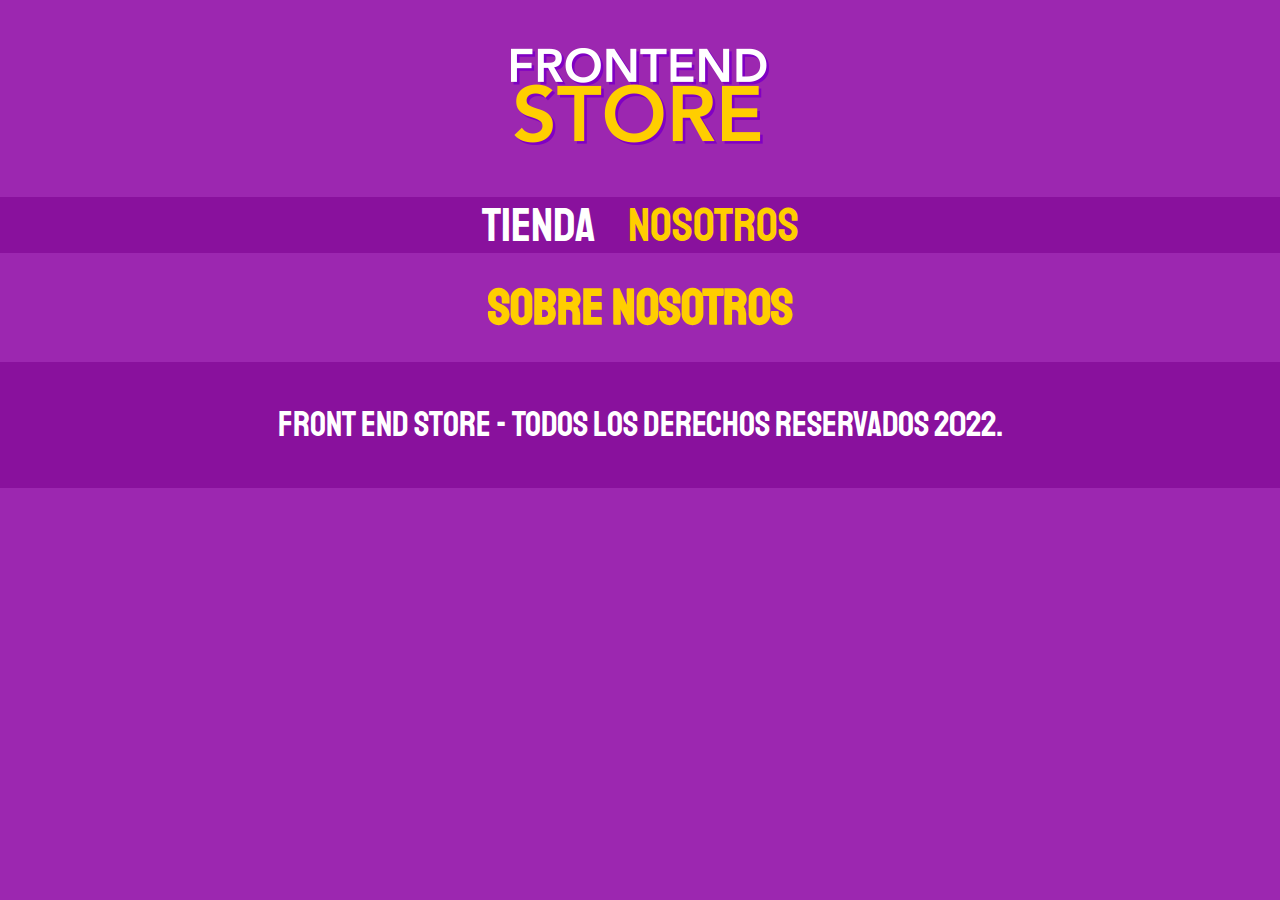
==== nosotros.html @ 50e78b86 "Creando el Footer y los enlaces" ====
<!DOCTYPE html>
<html lang="en">
<head>
    <meta charset="UTF-8">
    <meta http-equiv="X-UA-Compatible" content="IE=edge">
    <meta name="viewport" content="width=device-width, initial-scale=1.0">
    <title>Fronted-Store</title>
    <link rel="stylesheet" href="css/normalize.css">
    <link rel="preconnect" href="https://fonts.googleapis.com">
    <link rel="preconnect" href="https://fonts.gstatic.com" crossorigin>
    <link href="https://fonts.googleapis.com/css2?family=Staatliches&display=swap" rel="stylesheet">
    <link rel="stylesheet" href="css/styles.css">
</head>
<body>
    <header class="header">
        <a href="index.html">
            <img class="header__logo" src="img/logo.png" alt="Imagen Logotipo">
        </a>
    </header>

    <nav class="navegacion">
        <a class="navegacion__enlace" href="productos.html">Tienda</a>
        <a class="navegacion__enlace navegacion__enlace--activo" href="nosotros.html">Nosotros</a>
    </nav>

    <main class="contenedor">
        <h2>Sobre Nosotros</h2>
    </main>

    <footer class="footer">
        <p class="footer__texto">
            Front End Store - Todos los derechos Reservados 2022.
        </p>
    </footer>

</body>
</html>
---- css/styles.css ----
:root {
    --primario: #9C27B0;
    --primarioOscuro: #89119D;
    --secundario: #FFCE00;
    --secundarioOscuro: rgb(233,287,2);
    --blanco: #FFF;
    --negro: #000;

    --fuentePrincipal: 'Staatliches', cursive;
}

html {
    box-sizing: border-box;
  }
  *, *:before, *:after {
    box-sizing: inherit;
  }

/** Globales **/

body {
    background-color: var(--primario);
    font-size: 1.6rem;
    line-height: 1.5rem;
}

p {
    font-size: 1.8rem;
    font-family: Arial, Helvetica, sans-serif;
    color: var(--blanco);
}

a {
    text-decoration: none;
}

img {
    max-width: 100%;
}

.contenedor {
    max-width: 120rem;
    margin: 0 auto;
}

h1, h2, h3 {
    text-align: center;
    color: var(--secundario);
    font-family: var(--fuentePrincipal);
}

h1 {
    font-size: 4rem;
}

h2 {
    font-size: 3.2rem;
}

h3 {
    font-size: 2.4rem;
}

/* Header */

.header {
    display: flex;
    justify-content: center;
}

.header__logo {
    margin: 3rem 0;
}

/** Footer **/
.footer {
    background-color: var(--primarioOscuro);
    padding: 1rem 0;
    margin-top: 2rem;
}

.footer__texto {
    font-family: var(--fuentePrincipal);
    text-align: center;
    font-size: 2.2rem;
}

/* Navegación */

.navegacion {
    background-color: var(--primarioOscuro);
    padding: 1rem 0;
    display: flex;
    justify-content: center;
    gap: 2rem;
}

.navegacion__enlace {
    font-family: var(--fuentePrincipal);
    color: var(--blanco);
    font-size: 3rem;
}

.navegacion__enlace--activo,
.navegacion__enlace:hover {
    color: var(--secundario);
}
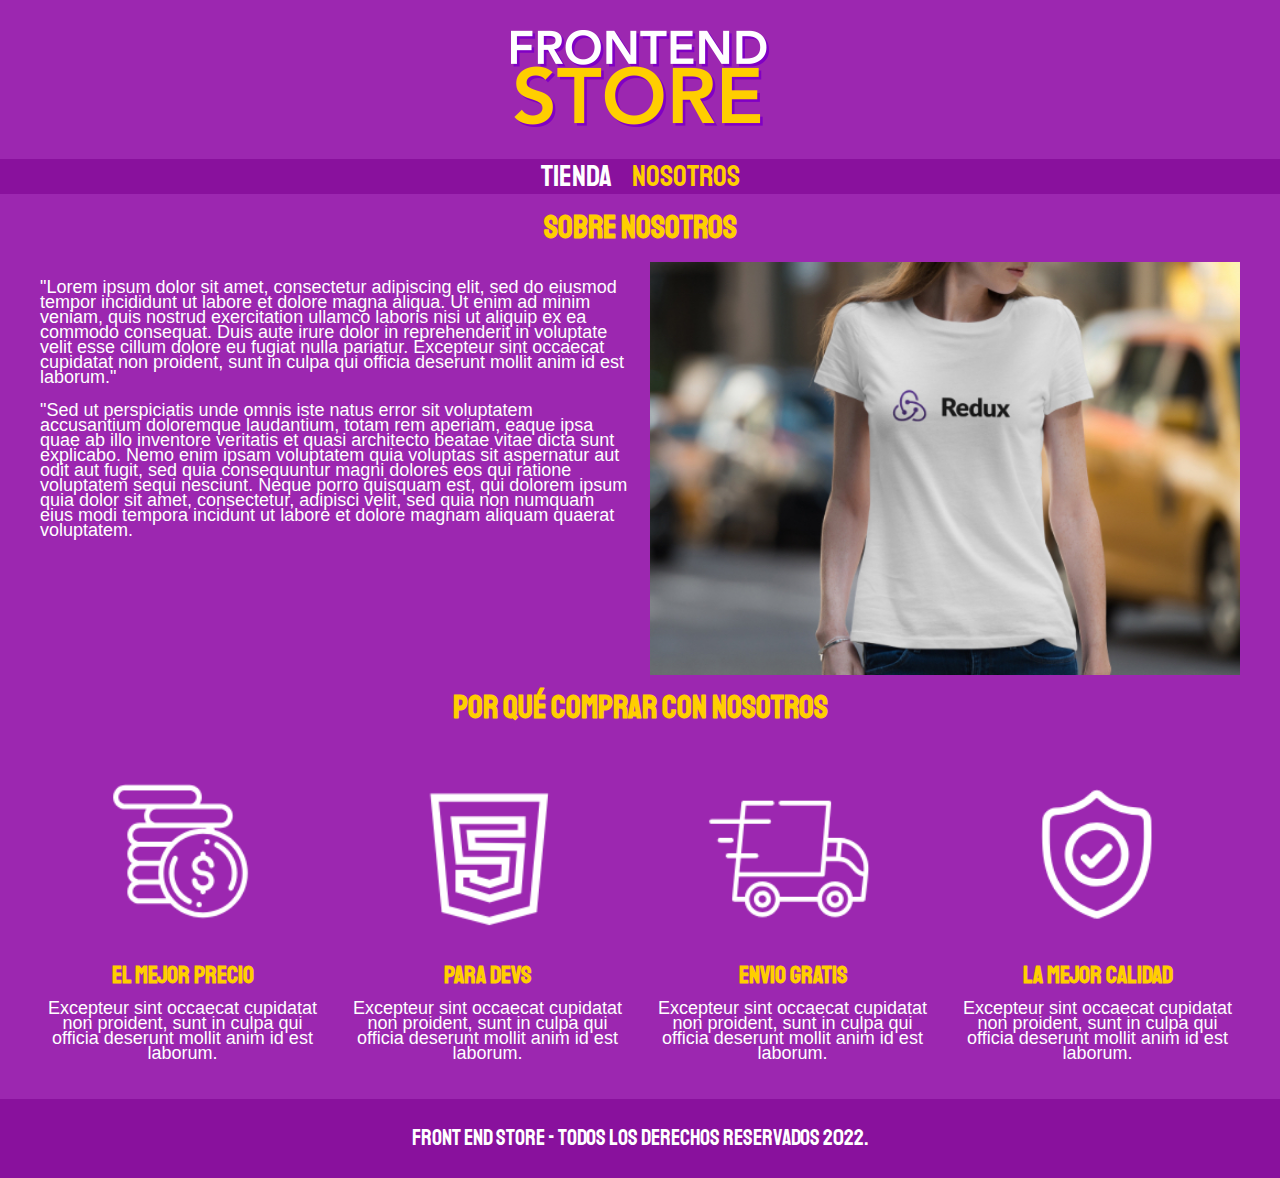
==== commit 3ef9ad8f: "Creando la seccion Nosotros y el bloque de iconos" ====
--- a/nosotros.html
+++ b/nosotros.html
@@ -25,7 +25,45 @@
 
     <main class="contenedor">
         <h2>Sobre Nosotros</h2>
+        <div class="nosotros">
+            <div class="nosotros__contenido">
+                <p>
+                    "Lorem ipsum dolor sit amet, consectetur adipiscing elit, sed do eiusmod tempor incididunt ut labore et dolore magna aliqua. Ut enim ad minim veniam, quis nostrud exercitation ullamco laboris nisi ut aliquip ex ea commodo consequat. Duis aute irure dolor in reprehenderit in voluptate velit esse cillum dolore eu fugiat nulla pariatur. Excepteur sint occaecat cupidatat non proident, sunt in culpa qui officia deserunt mollit anim id est laborum."
+                </p>
+                <p>
+                    "Sed ut perspiciatis unde omnis iste natus error sit voluptatem accusantium doloremque laudantium, totam rem aperiam, eaque ipsa quae ab illo inventore veritatis et quasi architecto beatae vitae dicta sunt explicabo. Nemo enim ipsam voluptatem quia voluptas sit aspernatur aut odit aut fugit, sed quia consequuntur magni dolores eos qui ratione voluptatem sequi nesciunt. Neque porro quisquam est, qui dolorem ipsum quia dolor sit amet, consectetur, adipisci velit, sed quia non numquam eius modi tempora incidunt ut labore et dolore magnam aliquam quaerat voluptatem. 
+                </p>
+            </div>
+            <img src="img/nosotros.jpg" alt="Imagen Nosotros" class="nosotros__imagen">
+        </div>
     </main>
+
+    <section class="contenedor comprar">
+        <h2 class="comprar__titulo">Por qué comprar con nosotros</h2>
+
+        <div class="bloques">
+            <div class="bloque">
+                <img class="bloque__imagen" src="img/icono_1.png" alt="porque comprar">
+                <h3 class="bloque__titulo">El mejor precio</h3>
+                <p>Excepteur sint occaecat cupidatat non proident, sunt in culpa qui officia deserunt mollit anim id est laborum.</p>
+            </div><!--Bloque-->
+            <div class="bloque">
+                <img class="bloque__imagen" src="img/icono_2.png" alt="porque comprar">
+                <h3 class="bloque__titulo">Para Devs</h3>
+                <p>Excepteur sint occaecat cupidatat non proident, sunt in culpa qui officia deserunt mollit anim id est laborum.</p>
+            </div><!--Bloque-->
+            <div class="bloque">
+                <img class="bloque__imagen" src="img/icono_3.png" alt="porque comprar">
+                <h3 class="bloque__titulo">Envio Gratis</h3>
+                <p>Excepteur sint occaecat cupidatat non proident, sunt in culpa qui officia deserunt mollit anim id est laborum.</p>
+            </div><!--Bloque-->
+            <div class="bloque">
+                <img class="bloque__imagen" src="img/icono_4.png" alt="porque comprar">
+                <h3 class="bloque__titulo">La mejor calidad</h3>
+                <p>Excepteur sint occaecat cupidatat non proident, sunt in culpa qui officia deserunt mollit anim id est laborum.</p>
+            </div><!--Bloque-->
+        </div><!--Bloques-->
+    </section>
 
     <footer class="footer">
         <p class="footer__texto">
--- a/css/styles.css
+++ b/css/styles.css
@@ -11,6 +11,7 @@
 
 html {
     box-sizing: border-box;
+    font-size: 62.5%;
   }
   *, *:before, *:after {
     box-sizing: inherit;
@@ -106,3 +107,116 @@
     color: var(--secundario);
 }
 
+/** Grid **/
+.grid {
+    display: grid;
+    grid-template-columns: repeat(2, 1fr);
+    gap: 2rem;
+}
+
+@media (min-width: 768px) {
+    .grid {
+        grid-template-columns: repeat(3, 1fr);
+    }
+}
+
+/*** Productos ***/
+.producto {
+    background-color: var(--primarioOscuro);
+    padding: 1rem;
+}
+
+.producto__imagen {
+    width: 100%;
+}
+
+.producto__nombre {
+    font-size: 4rem;
+}
+
+.producto__precio {
+    font-size: 2.8rem;
+    color: var(--secundario);
+}
+
+.producto__nombre,
+.producto__precio {
+    font-family: var(--fuentePrincipal);
+    margin: 1rem 0;
+    text-align: center;
+    line-height: 1.2;
+}
+
+/*** Graficos ***/
+
+.grafico {
+    min-height: 30rem;
+    background-repeat: no-repeat;
+    background-size: cover;
+    grid-column: 1 / 3;
+}
+
+.grafico--camisas {
+    grid-row: 2 / 3;
+    background-image: url(../img/grafico1.jpg);
+}
+
+.grafico--node {
+    grid-row: 8 / 9;
+    background-image: url(../img/grafico2.jpg);
+}
+
+@media (min-width: 768px) {
+    .grafico--node {
+        grid-row: 5 / 6;
+        grid-column: 2 / 4;
+    }
+}
+
+/** Nosotros **/ 
+
+.nosotros {
+    display: grid;
+    grid-template-rows: repeat(2, auto);
+}
+
+.nosotros__imagen {
+    grid-row: 1 / 2;
+    width: 100%;
+}
+
+@media (min-width: 768px) {
+    .nosotros {
+        grid-template-columns: repeat(2, 1fr);
+        column-gap: 2rem;
+    }
+
+    .nosotros__imagen {
+        grid-column: 2 / 3;
+    }
+}
+
+/*** Bloques ***/
+.bloques {
+    display: grid;
+    grid-template-columns: repeat(2, 1fr);
+    gap: 2rem;
+}
+
+@media (min-width: 768px) {
+    .bloques {
+        grid-template-columns: repeat(4, 1fr);
+    }
+}
+
+.bloque {
+    text-align: center;
+}
+
+.bloque__imagen {
+    width: 100%;
+}
+
+.bloque__titulo {
+    margin: 0;
+}